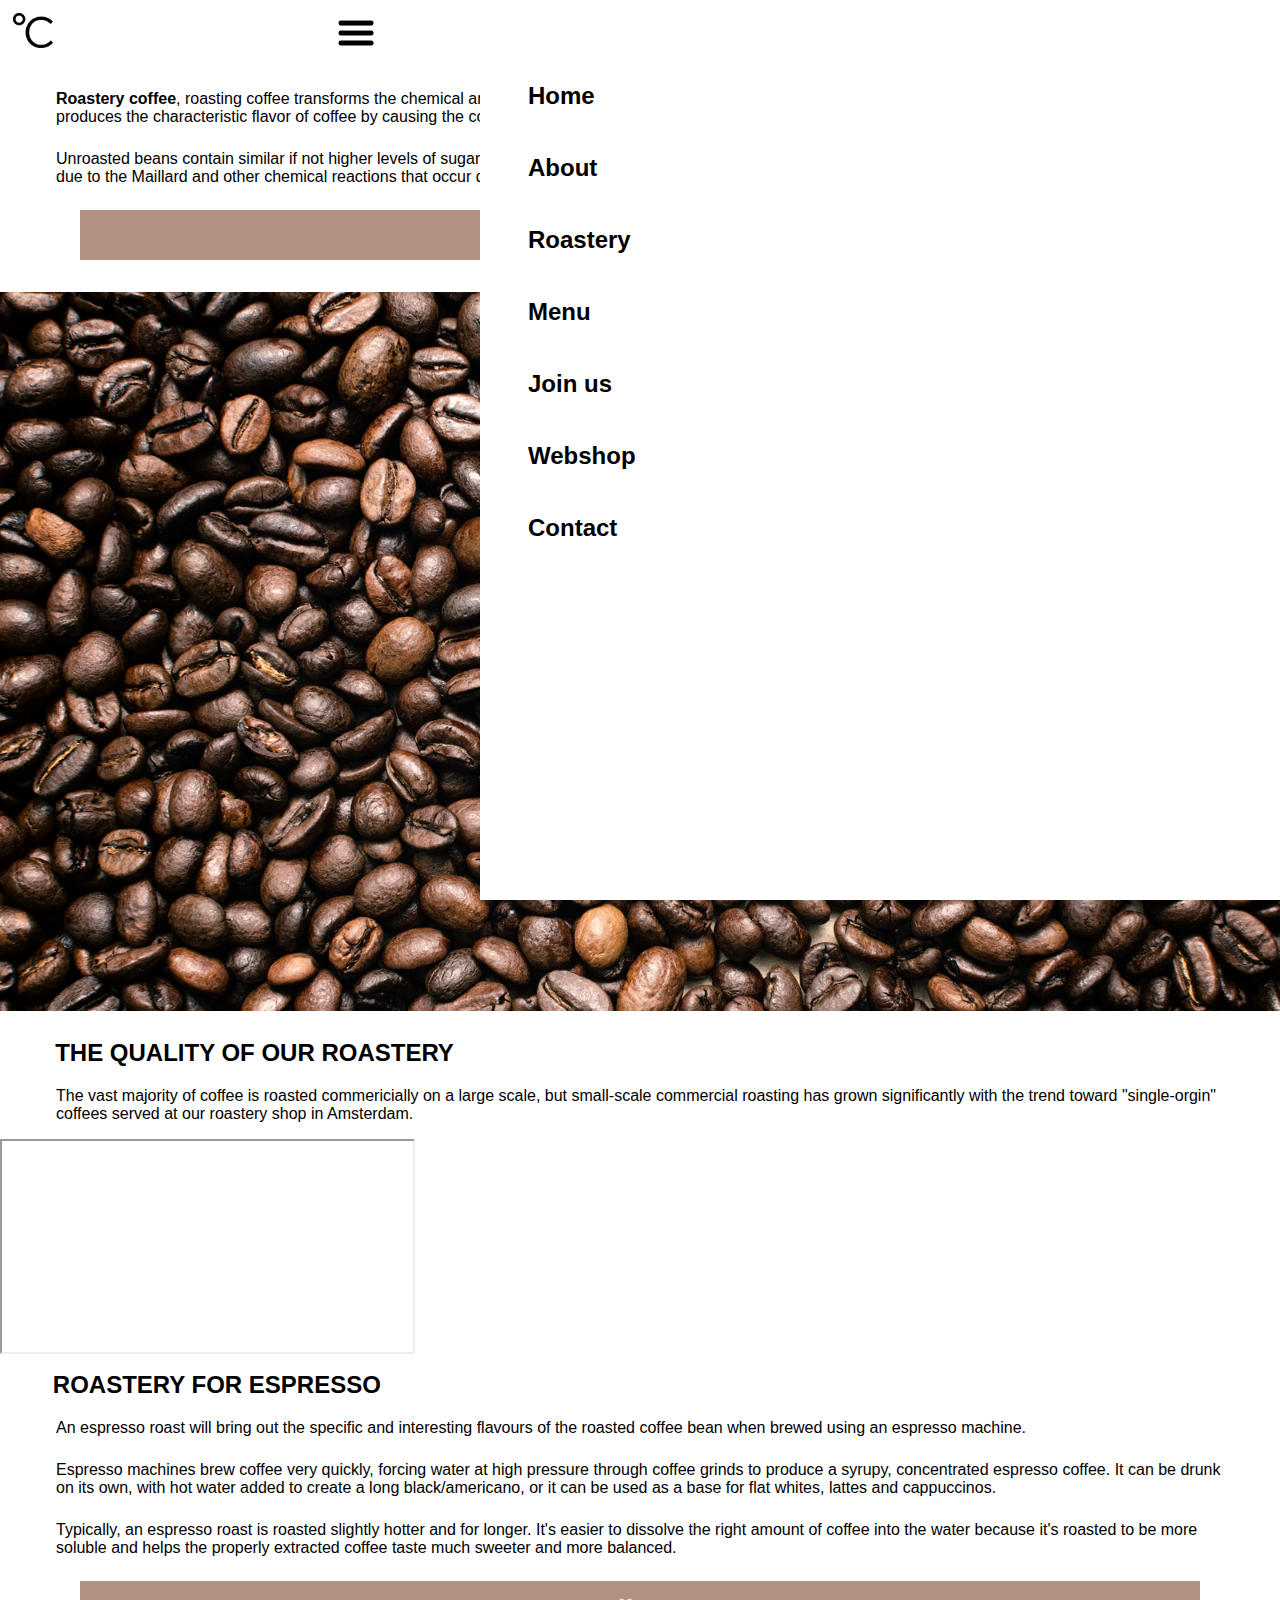
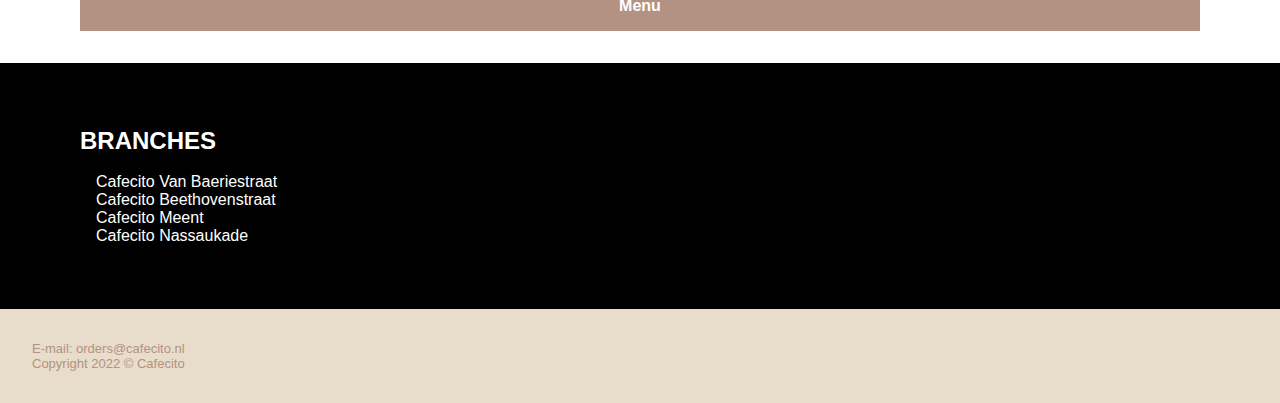
==== roastery.html @ 1dcbae2e "Add files via upload" ====
<!doctype html>
<html lang="en">
	
<head>
	<meta charset="UTF-8">
	<meta name="author" content="Linsey Quatfass">
	<meta name="viewport" content="width=device-width, initial-scale=1">
	
	<title>cafecito roasters</title>
	
	<link href="styles/style.css" rel="stylesheet">
	<link rel="icon" type="image/svg+xml" href="images/logo.png">
  
</head>

<body>
	<header>
	    <nav class="navigatie">
			<ul>
				<li><a href="index.html">Home</a></li>
                <li><a href="roastery.html"></a>About</li>
                <li><a href="roastery.html"></a>Roastery</li>
                <li><a href="roastery.html"></a>Menu</li>
                <li><a href="roastery.html"></a>Join us</li>
                <li><a href="roastery.html"></a>Webshop</li>
				<li><a href="roastery.html"></a>Contact</li>
			</ul>
		</nav>

    <div>
			<img src="./images/logo.png" alt="Logo ">

			<img src="./images/Hamburger_icon.png" alt="icoon van een hamburger menu">
   </div>
   
   
</header>







<main>


   <img src="images/roaster.jpg" alt="">
   <h3>ROASTERY COFFEE IN AMSTERDAM</h3>
   <p><b>Roastery coffee</b>, roasting coffee transforms the chemical and 
         physical properties of coffee beans into roasted coffee products.
         The roasting process is what produces the characteristic flavor of coffee
         by causing the coffee beans to change in taste. </p>
         
    <p>  Unroasted beans contain similar if not higher levels of sugars, acids, protein and 
         caffeine as those that have been roasted, but lack the taste of roasted
         coffee beans due to the Maillard and other chemical reactions that occur
         durning roasting. </p>


         <a href>Shop</a>

    <img src="images/beans.JPG" alt="">

    <h3>THE QUALITY OF OUR ROASTERY</h3>
    <P>The vast majority of coffee is roasted commericially on a large scale,
       but small-scale commercial roasting has grown significantly with the trend
       toward "single-orgin" coffees served at our roastery shop in Amsterdam.
    </P>

    
    <iframe src="https://www.youtube.com/embed/MSuylitWnp8" title="YouTube video player" ></iframe>


    

    <img src="images/soortb.JPG" alt="">

    <h3>ROASTERY FOR ESPRESSO</h3>
    <P>An espresso roast will bring out the specific and interesting flavours
       of the roasted coffee bean when brewed using an espresso machine.
    </P>

    <p>Espresso machines brew coffee very quickly, forcing water at high pressure through
       coffee grinds to produce a syrupy, concentrated espresso coffee. It can be
       drunk on its own, with hot water added to create a long black/americano, or it can be used 
       as a base for flat whites, lattes and cappuccinos.
    </p>

    <p>Typically, an espresso roast is roasted slightly hotter and for longer. It's easier to 
       dissolve the right amount of coffee into the water because it's roasted to be more
       soluble and helps the properly extracted coffee taste much sweeter and more 
       balanced.
    </p>

    <a href>Menu</a>

</main>



<footer>
    <h2>BRANCHES</h2>
    <ul>
        <li>Cafecito Van Baeriestraat</li>
        <li>Cafecito Beethovenstraat</li>
        <li>Cafecito Meent</li>
        <li>Cafecito Nassaukade</li>
    </ul>

 <section>
   <p>E-mail: orders@cafecito.nl</p>
   <p>Copyright 2022 © Cafecito </p>
</section>

</footer>




</body>


<script defer src="scripts/script.js"></script>

</html>
---- styles/style.css ----
/**************/
/* CSS REMEDY */
/**************/
*, *::after, *::before {
  padding: 0;
  margin: 0;
  box-sizing:border-box;  
}

button, summary {
	cursor: pointer;
}





/*********************/
/* CUSTOM PROPERTIES */
/*********************/

/* kleuren voor de light theme*/
:root {
	/* startje */
	--zwart: black;
	--wit:white;
	--bruin: rgb(179, 146, 131);
	--beige: rgb(232, 220, 202);
	
}





/****************/
/* JOUW STYLING */
/****************/

/* jouw code */

body {
  background-color: var(--wit);
  
}



/*lettertype voor gehele site*/
a, h1, h3, h4, h5, footer p, legend {
	font-family: sans-serif, 'Arial', 'Helvetica', sans-serif;
	text-align: left;
  }


a {
	text-decoration: none;
	
}

  

  /*header stijlen*/
  header {
	background-color: var(--bruin);
}
  
  /*logo en hamburger menu stijlen*/
  header div {
	background-color: var(--wit);
	color: var(--zwart);
	position: fixed;
	width: 100%;
	height: 4em;
	
  }
  
  header img {
	width: 2.5em;
	position: absolute;
	padding-top: 0.8em;
	left: 0.8em;
		
}



/*hamburgermenu styling*/
header img:last-of-type {
	position: absolute;
	left: 21em;
	
  }


header h1, header h2 {
	text-align:left;
	color:var(--wit);
	padding: 1em;
	
	
	

}

header h1 {
	
  font-weight: 700;
  font-size: 2em;
  padding-top: 4em;
}

header h2 {
	font-family:'Lucida Sans', 'Lucida Sans Regular', 'Lucida Grande', 'Lucida Sans Unicode', Geneva, Verdana, sans-serif;
	font-weight: 1;
	font-size: 18px;
	padding-left: 1.8em;
	padding-bottom: 2em;
	margin-top: -1.5em;
	
}



 



/**********************/
/******** NAV *********/
/**********************/


/*navigatie bar van de website*/
.navigatie ul {
	position: absolute;
	list-style-type: none;
	font-size: 1.5em;
	font-weight: bold;
	line-height: 3em;
	

/* voor als de nav bar wordt aangeklikt*/
	position: fixed;
	left: 0;
	right: 0;
	top: 2.5em;
	bottom: 0;
	transform: translate(20em);
	transition: 0.5s;
	background-color: var(--wit);
	color: var(--zwart);
    font-family: sans-serif, 'Arial', 'Helvetica', sans-serif;;
	
	

  }

  .navigatie li{
    margin-left: 2em;
  }
  
  .navigatie li a:nth-last-of-type(1){
	color: var(--zwart);
	
  }








/*main stijlen*/
main {
	background-color: var(--wit);
  }
  
  main p{
	margin-left: 3em;
	margin-right: 3em;
	font-family: 'Segoe UI', Tahoma, Geneva, Verdana, sans-serif;
	padding: 0.5em;
	margin-bottom: 0.5em;
	
  }
  
  main h3 {
	text-align:left;
	color: var(--zwart);
	font-size: 1.5em;
	padding:0.5em;
	padding-top: 1em;
	margin-left: 1.7em;
  }

main h3:nth-of-type(2) {
	font-size: 1.5em;
	margin-left: 1.8em;
}

main h3:nth-of-type(3) {
	font-size: 1.5em;
	margin-right: 1em;
	margin-bottom: 0em;
	
}





main img {
	width: 100%;
}

main a {
	display: flex;
	justify-content: center;



	color:var(--wit);
	background-color:var(--bruin);
	padding: 1em;
    margin-left: 5em;
	margin-right: 5em;
	margin-top: 1em;
	margin-bottom: 2em;
  font-weight: bolder;

}

/*Contact formulier*/
/********************************/
/*Contact formulier in de footer*/
/********************************/

input[type=text], select, textarea {
	width: 100%;
	padding: 12px;
	border: 1px solid var(--bruin);
	border-radius: 5px;
	box-sizing: border-box;
	margin-top: 7px;
	margin-bottom: 16px;
	resize: vertical;
	background-color: var(--wit);

	font-family: 'Segoe UI', Tahoma, Geneva, Verdana, sans-serif;
  }
  
  input[type=submit] {
	background-color: var(--bruin);
	color: var(--wit);
	padding: 15px ;
	width: 9em;
	border: none;
	cursor: pointer;
	
	
  }

  
  input[type=submit]:hover {
	background-color: var(--zwart);
	color: var(--wit);
  }
  
  label{
	color:var(--zwart);
	font-family: 'Segoe UI', Tahoma, Geneva, Verdana, sans-serif;
  }
  
  .container {
	border-radius: 5px;
	background-color:var(--wit);
	padding: 35px;
	margin-bottom: -1em;
	margin-top: -0.5em;

  }




/*footer*/

footer {
	background-color: var(--zwart);
	padding: 5em;
	color: var(--wit);
	text-decoration: none;
	padding-top: 4em;
	font-family: 'Segoe UI', Tahoma, Geneva, Verdana, sans-serif;
	
	
}

footer h2 {
	font-size: 1.5em;
	
	

}

footer ul {
	list-style: none;
	padding: 1em;
	margin-bottom: 3em;
	margin-top: 0.1em;
	
}

footer p {
	color:var(--bruin);
	font-size: 13px;
	

}

section {
	background-color: var(--beige) ;
	padding: 2em;
	margin-left: -5em;
	margin-right: -5em;
	margin-bottom: -5em;
}








/*Javascript class elementen die worden toegevoegd*/

/*toont menu*/
.toonMenu ul{
	transform: translate(0em);
  }
  

  iframe {
	width:415px;
	height:215px;
	margin-bottom: -0.7em;
	
  }
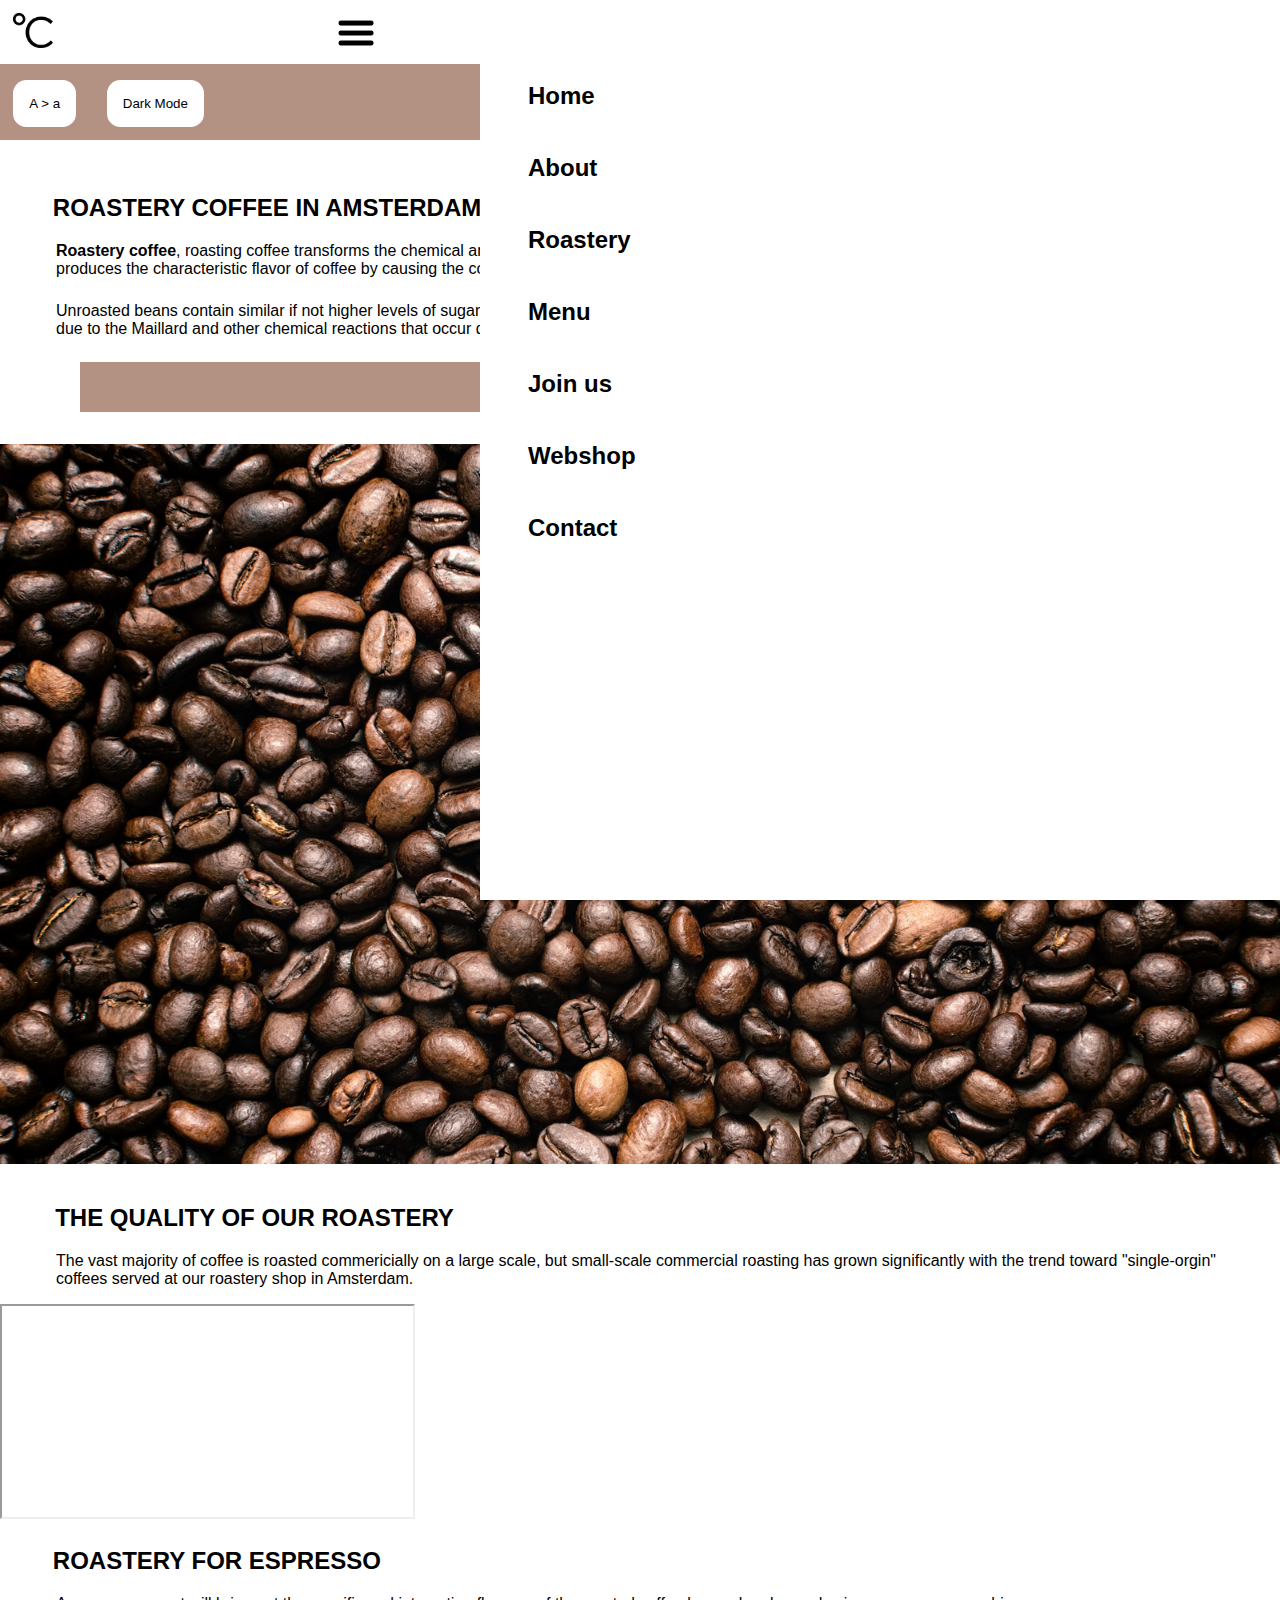
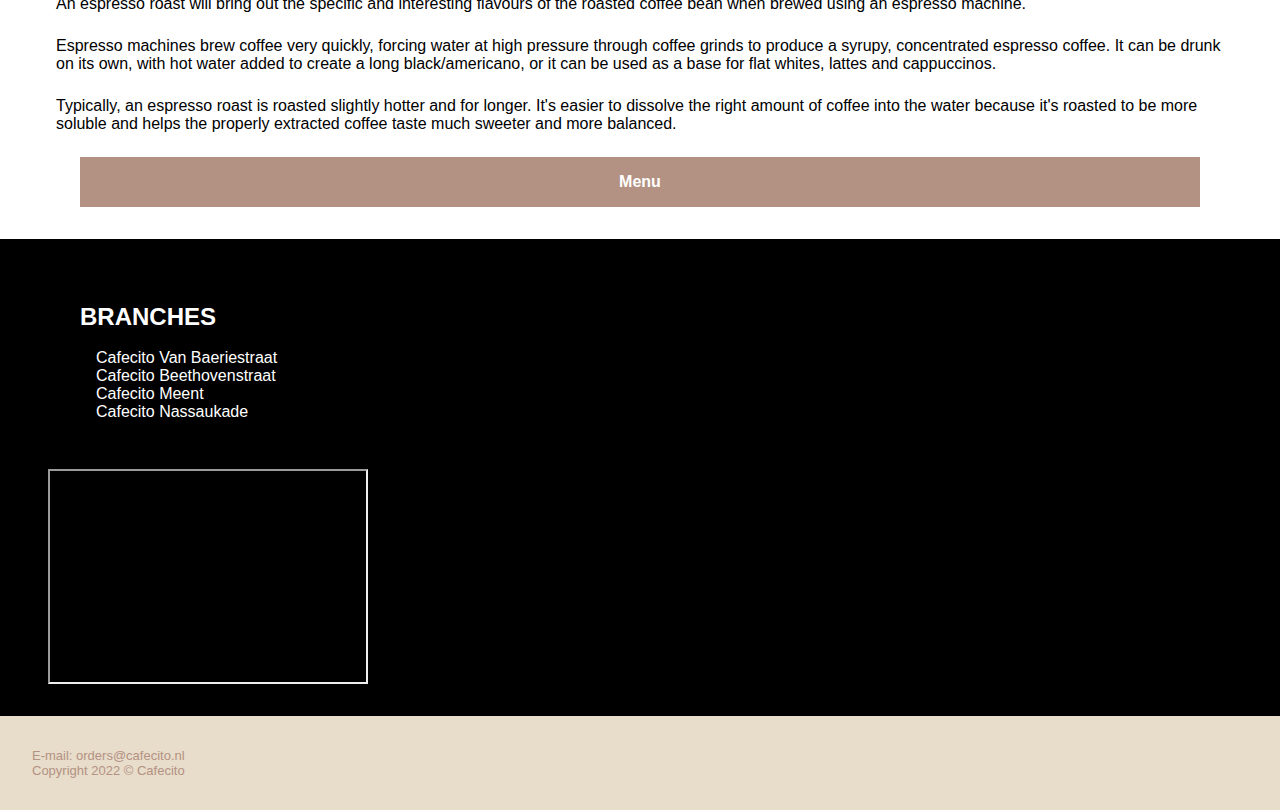
==== commit 67846017: "Add files via upload" ====
--- a/roastery.html
+++ b/roastery.html
@@ -33,6 +33,8 @@
 			<img src="./images/Hamburger_icon.png" alt="icoon van een hamburger menu">
    </div>
    
+   <button> A > a </button>
+   <button class="maan"> Dark Mode </button> 
    
 </header>
 
@@ -108,6 +110,8 @@
         <li>Cafecito Nassaukade</li>
     </ul>
 
+    <iframe src="https://www.google.com/maps/embed?pb=!1m18!1m12!1m3!1d9747.576348572527!2d4.872886506368892!3d52.35420617811297!2m3!1f0!2f0!3f0!3m2!1i1024!2i768!4f13.1!3m3!1m2!1s0x47c6098865bd4ad3%3A0xef160783ff4066c3!2sCafecito%20%7C%20Espressobar%20Amsterdam!5e0!3m2!1snl!2sus!4v1666619051111!5m2!1snl!2sus"></iframe>
+
  <section>
    <p>E-mail: orders@cafecito.nl</p>
    <p>Copyright 2022 © Cafecito </p>
--- a/styles/style.css
+++ b/styles/style.css
@@ -58,6 +58,10 @@
 	
 }
 
+p {
+	color: var(--zwart);
+}
+
   
 
   /*header stijlen*/
@@ -67,7 +71,7 @@
   
   /*logo en hamburger menu stijlen*/
   header div {
-	background-color: var(--wit);
+	background-color: white;
 	color: var(--zwart);
 	position: fixed;
 	width: 100%;
@@ -107,7 +111,7 @@
 	
   font-weight: 700;
   font-size: 2em;
-  padding-top: 4em;
+  padding-top: 1em;
 }
 
 header h2 {
@@ -121,7 +125,19 @@
 }
 
 
-
+/*knoppen in de header met mijn extra functies*/
+header button {
+	padding: 1.2em;
+	margin: 1em;
+	margin-top: 6em;
+	margin-bottom: 1em;
+	background-color: var(--wit);
+	border: none;
+	color: var(--zwart);
+	border-radius: 1em;
+	
+  }
+  
  
 
 
@@ -191,13 +207,14 @@
 	color: var(--zwart);
 	font-size: 1.5em;
 	padding:0.5em;
-	padding-top: 1em;
+	padding-top: 1.5em;
 	margin-left: 1.7em;
   }
 
 main h3:nth-of-type(2) {
 	font-size: 1.5em;
 	margin-left: 1.8em;
+	margin-top: 0em;
 }
 
 main h3:nth-of-type(3) {
@@ -231,6 +248,8 @@
   font-weight: bolder;
 
 }
+
+
 
 /*Contact formulier*/
 /********************************/
@@ -328,7 +347,15 @@
 	margin-bottom: -5em;
 }
 
-
+Footer iframe {
+	margin: auto;
+	display: flex;
+	margin-bottom: 2em;
+	margin-left: -2em;
+	width: 20em;
+	margin-top: -1em;
+
+}
 
 
 
@@ -348,4 +375,17 @@
 	height:215px;
 	margin-bottom: -0.7em;
 	
+  }
+
+  /*vergroot de teksten*/
+.groter {
+	font-size: 1.2em;
+  }
+  
+  /*kleuren voor dark theme*/
+  .kleuren {
+	--wit: rgb(0, 0, 0);
+	--zwart: rgb(255, 255, 255);
+	--bruin: rgb(222, 222, 222) ; 
+	--beige: rgb(255, 255, 255);
   }